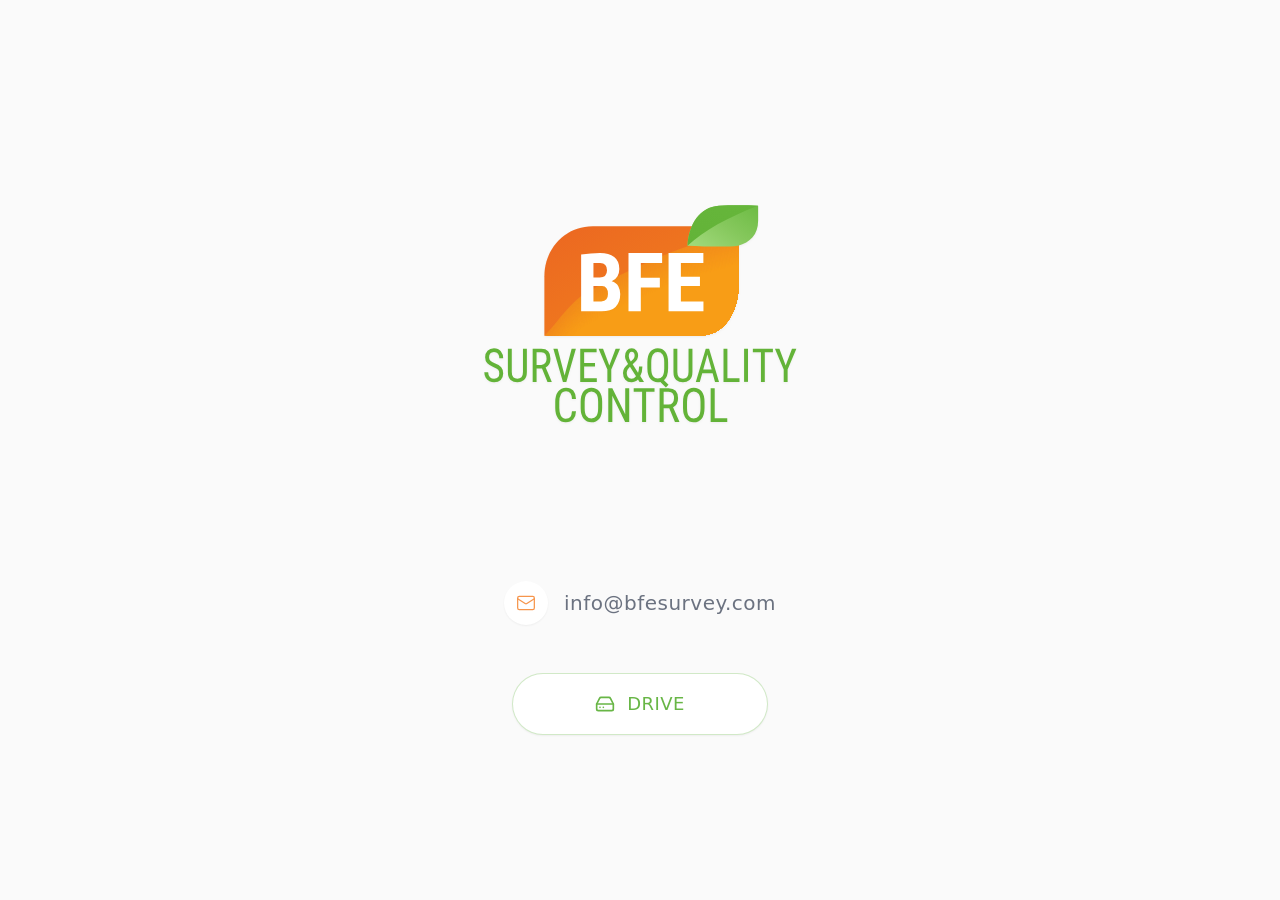
==== index.html @ 6682758d "init" ====
<!doctype html>
<html lang="en">
  <head>
    <meta charset="UTF-8">
    <meta name="viewport" content="width=device-width, initial-scale=1.0">
    <title>BFE Survey &amp; Quality Control</title>
    <link rel="stylesheet" href="styles.css">
  </head>
  <body>
    <main class="landing">
      <div class="logo-wrap">
<svg xmlns="http://www.w3.org/2000/svg" viewBox="0 0 512 512" class="logo" role="img" aria-label="BFE Survey & Quality Control logo">
            <defs>
              <linearGradient id="orangeUpperGradient" x1="8%" y1="5%" x2="92%" y2="92%">
                <stop offset="0%" stop-color="#ec6921" />
                <stop offset="58%" stop-color="#ef771e" />
                <stop offset="100%" stop-color="#f28b1a" />
              </linearGradient>
              <clipPath id="orangeBodyClip">
                <path d="M103 273V178C103 134 136 98 180 98H414V190C414 237 389 273 353 273H103Z" />
              </clipPath>
              <linearGradient id="leafLowerGradient" x1="0%" y1="100%" x2="100%" y2="15%">
                <stop offset="0%" stop-color="#a3db7e" />
                <stop offset="55%" stop-color="#86c85d" />
                <stop offset="100%" stop-color="#70bd47" />
              </linearGradient>
              <linearGradient id="leafUpperGradient" x1="0%" y1="100%" x2="100%" y2="0%">
                <stop offset="0%" stop-color="#63b338" />
                <stop offset="100%" stop-color="#66b63b" />
              </linearGradient>
            </defs>

            <path fill="url(#orangeUpperGradient)" d="M103 273V178C103 134 136 98 180 98H414V190C414 237 389 273 353 273H103Z" />
            <path fill="#f1891b" clip-path="url(#orangeBodyClip)" d="M103 273.00 C120 258.00 139 224.00 170 204.00 C214 181.00 273 150.00 335 129.00 C377 117.00 417 106.00 445 98.00 H470 V300 H84 V300 Z" />
            <path fill="#f18a1b" clip-path="url(#orangeBodyClip)" d="M103 274.48 C120 259.48 139 225.48 170 205.48 C214 182.48 273 151.48 335 130.48 C377 118.48 417 107.48 445 99.48 H470 V300 H84 V300 Z" />
            <path fill="#f28b1b" clip-path="url(#orangeBodyClip)" d="M103 275.96 C120 260.96 139 226.96 170 206.96 C214 183.96 273 152.96 335 131.96 C377 119.96 417 108.96 445 100.96 H470 V300 H84 V300 Z" />
            <path fill="#f28b1a" clip-path="url(#orangeBodyClip)" d="M103 277.44 C120 262.44 139 228.44 170 208.44 C214 185.44 273 154.44 335 133.44 C377 121.44 417 110.44 445 102.44 H470 V300 H84 V300 Z" />
            <path fill="#f28c1a" clip-path="url(#orangeBodyClip)" d="M103 278.92 C120 263.92 139 229.92 170 209.92 C214 186.92 273 155.92 335 134.92 C377 122.92 417 111.92 445 103.92 H470 V300 H84 V300 Z" />
            <path fill="#f28c1a" clip-path="url(#orangeBodyClip)" d="M103 280.40 C120 265.40 139 231.40 170 211.40 C214 188.40 273 157.40 335 136.40 C377 124.40 417 113.40 445 105.40 H470 V300 H84 V300 Z" />
            <path fill="#f28d1a" clip-path="url(#orangeBodyClip)" d="M103 281.88 C120 266.88 139 232.88 170 212.88 C214 189.88 273 158.88 335 137.88 C377 125.88 417 114.88 445 106.88 H470 V300 H84 V300 Z" />
            <path fill="#f38e1a" clip-path="url(#orangeBodyClip)" d="M103 283.36 C120 268.36 139 234.36 170 214.36 C214 191.36 273 160.36 335 139.36 C377 127.36 417 116.36 445 108.36 H470 V300 H84 V300 Z" />
            <path fill="#f38e1a" clip-path="url(#orangeBodyClip)" d="M103 284.84 C120 269.84 139 235.84 170 215.84 C214 192.84 273 161.84 335 140.84 C377 128.84 417 117.84 445 109.84 H470 V300 H84 V300 Z" />
            <path fill="#f38f1a" clip-path="url(#orangeBodyClip)" d="M103 286.32 C120 271.32 139 237.32 170 217.32 C214 194.32 273 163.32 335 142.32 C377 130.32 417 119.32 445 111.32 H470 V300 H84 V300 Z" />
            <path fill="#f38f19" clip-path="url(#orangeBodyClip)" d="M103 287.80 C120 272.80 139 238.80 170 218.80 C214 195.80 273 164.80 335 143.80 C377 131.80 417 120.80 445 112.80 H470 V300 H84 V300 Z" />
            <path fill="#f39019" clip-path="url(#orangeBodyClip)" d="M103 289.28 C120 274.28 139 240.28 170 220.28 C214 197.28 273 166.28 335 145.28 C377 133.28 417 122.28 445 114.28 H470 V300 H84 V300 Z" />
            <path fill="#f49119" clip-path="url(#orangeBodyClip)" d="M103 290.76 C120 275.76 139 241.76 170 221.76 C214 198.76 273 167.76 335 146.76 C377 134.76 417 123.76 445 115.76 H470 V300 H84 V300 Z" />
            <path fill="#f49119" clip-path="url(#orangeBodyClip)" d="M103 292.24 C120 277.24 139 243.24 170 223.24 C214 200.24 273 169.24 335 148.24 C377 136.24 417 125.24 445 117.24 H470 V300 H84 V300 Z" />
            <path fill="#f49219" clip-path="url(#orangeBodyClip)" d="M103 293.72 C120 278.72 139 244.72 170 224.72 C214 201.72 273 170.72 335 149.72 C377 137.72 417 126.72 445 118.72 H470 V300 H84 V300 Z" />
            <path fill="#f49219" clip-path="url(#orangeBodyClip)" d="M103 295.20 C120 280.20 139 246.20 170 226.20 C214 203.20 273 172.20 335 151.20 C377 139.20 417 128.20 445 120.20 H470 V300 H84 V300 Z" />
            <path fill="#f49319" clip-path="url(#orangeBodyClip)" d="M103 296.68 C120 281.68 139 247.68 170 227.68 C214 204.68 273 173.68 335 152.68 C377 140.68 417 129.68 445 121.68 H470 V300 H84 V300 Z" />
            <path fill="#f59318" clip-path="url(#orangeBodyClip)" d="M103 298.16 C120 283.16 139 249.16 170 229.16 C214 206.16 273 175.16 335 154.16 C377 142.16 417 131.16 445 123.16 H470 V300 H84 V300 Z" />
            <path fill="#f59418" clip-path="url(#orangeBodyClip)" d="M103 299.64 C120 284.64 139 250.64 170 230.64 C214 207.64 273 176.64 335 155.64 C377 143.64 417 132.64 445 124.64 H470 V300 H84 V300 Z" />
            <path fill="#f59518" clip-path="url(#orangeBodyClip)" d="M103 301.12 C120 286.12 139 252.12 170 232.12 C214 209.12 273 178.12 335 157.12 C377 145.12 417 134.12 445 126.12 H470 V300 H84 V300 Z" />
            <path fill="#f59518" clip-path="url(#orangeBodyClip)" d="M103 302.60 C120 287.60 139 253.60 170 233.60 C214 210.60 273 179.60 335 158.60 C377 146.60 417 135.60 445 127.60 H470 V300 H84 V300 Z" />
            <path fill="#f59618" clip-path="url(#orangeBodyClip)" d="M103 304.08 C120 289.08 139 255.08 170 235.08 C214 212.08 273 181.08 335 160.08 C377 148.08 417 137.08 445 129.08 H470 V300 H84 V300 Z" />
            <path fill="#f69618" clip-path="url(#orangeBodyClip)" d="M103 305.56 C120 290.56 139 256.56 170 236.56 C214 213.56 273 182.56 335 161.56 C377 149.56 417 138.56 445 130.56 H470 V300 H84 V300 Z" />
            <path fill="#f69718" clip-path="url(#orangeBodyClip)" d="M103 307.04 C120 292.04 139 258.04 170 238.04 C214 215.04 273 184.04 335 163.04 C377 151.04 417 140.04 445 132.04 H470 V300 H84 V300 Z" />
            <path fill="#f69717" clip-path="url(#orangeBodyClip)" d="M103 308.52 C120 293.52 139 259.52 170 239.52 C214 216.52 273 185.52 335 164.52 C377 152.52 417 141.52 445 133.52 H470 V300 H84 V300 Z" />
            <path fill="#f69817" clip-path="url(#orangeBodyClip)" d="M103 310.00 C120 295.00 139 261.00 170 241.00 C214 218.00 273 187.00 335 166.00 C377 154.00 417 143.00 445 135.00 H470 V300 H84 V300 Z" />
            <path fill="#f69817" clip-path="url(#orangeBodyClip)" d="M103 311.48 C120 296.48 139 262.48 170 242.48 C214 219.48 273 188.48 335 167.48 C377 155.48 417 144.48 445 136.48 H470 V300 H84 V300 Z" />
            <path fill="#f79917" clip-path="url(#orangeBodyClip)" d="M103 312.96 C120 297.96 139 263.96 170 243.96 C214 220.96 273 189.96 335 168.96 C377 156.96 417 145.96 445 137.96 H470 V300 H84 V300 Z" />
            <path fill="#f79917" clip-path="url(#orangeBodyClip)" d="M103 314.44 C120 299.44 139 265.44 170 245.44 C214 222.44 273 191.44 335 170.44 C377 158.44 417 147.44 445 139.44 H470 V300 H84 V300 Z" />
            <path fill="#f79a17" clip-path="url(#orangeBodyClip)" d="M103 315.92 C120 300.92 139 266.92 170 246.92 C214 223.92 273 192.92 335 171.92 C377 159.92 417 148.92 445 140.92 H470 V300 H84 V300 Z" />
            <path fill="#f79a17" clip-path="url(#orangeBodyClip)" d="M103 317.40 C120 302.40 139 268.40 170 248.40 C214 225.40 273 194.40 335 173.40 C377 161.40 417 150.40 445 142.40 H470 V300 H84 V300 Z" />
            <path fill="#f79b17" clip-path="url(#orangeBodyClip)" d="M103 318.88 C120 303.88 139 269.88 170 249.88 C214 226.88 273 195.88 335 174.88 C377 162.88 417 151.88 445 143.88 H470 V300 H84 V300 Z" />
            <path fill="#f79b16" clip-path="url(#orangeBodyClip)" d="M103 320.36 C120 305.36 139 271.36 170 251.36 C214 228.36 273 197.36 335 176.36 C377 164.36 417 153.36 445 145.36 H470 V300 H84 V300 Z" />
            <path fill="#f89c16" clip-path="url(#orangeBodyClip)" d="M103 321.84 C120 306.84 139 272.84 170 252.84 C214 229.84 273 198.84 335 177.84 C377 165.84 417 154.84 445 146.84 H470 V300 H84 V300 Z" />
            <path fill="#f89c16" clip-path="url(#orangeBodyClip)" d="M103 323.32 C120 308.32 139 274.32 170 254.32 C214 231.32 273 200.32 335 179.32 C377 167.32 417 156.32 445 148.32 H470 V300 H84 V300 Z" />
            <path fill="#f89d16" clip-path="url(#orangeBodyClip)" d="M103 324.80 C120 309.80 139 275.80 170 255.80 C214 232.80 273 201.80 335 180.80 C377 168.80 417 157.80 445 149.80 H470 V300 H84 V300 Z" />

            <path fill="url(#leafLowerGradient)" d="M332 129C334 94 352 67 382 65C402 64 424 64 445 65V89C445 111 432 124 413 129C392 132 360 130 332 129Z" />
            <path fill="url(#leafUpperGradient)" d="M332 129C358 105 397 83 445 65C424 64 402 64 382 65C352 67 334 94 332 129Z" />

            <g fill="#ffffff" stroke="#f2a03a" stroke-width="1.2" paint-order="stroke fill" stroke-linejoin="round">
              <path d="M1054 429Q1054 216 941.5 108.5Q829 1 603 0H117V1420C275 1435 430 1456 567 1456Q785 1456 908.5 1358.5Q1032 1261 1032 1057Q1032 958 988.5 875.0Q945 792 849 750Q961 718 1007.5 626.0Q1054 534 1054 429ZM412 1211V847H564Q737 847 737 1026Q737 1207 574 1211ZM760 432Q760 628 621 634H412V244H599Q685 244 722.5 297.5Q760 351 760 432Z" fill-rule="evenodd" transform="matrix(0.06677419 0 0 -0.06387363 154.0000 234.0000)" />
              <path d="M117 0V1456H923V1211H412V838H868V594H412V0Z" transform="matrix(0.06677419 0 0 -0.06387363 229.7887 234.0000)" />
              <path d="M117 0V1456H951V1211H412V867H869V630H412V244H953V0Z" transform="matrix(0.06677419 0 0 -0.06387363 293.8919 234.0000)" />
            </g>

            <g fill="#63b338">
              <path d="M794 368Q794 470 740.0 530.0Q686 590 509.0 653.5Q332 717 228.0 815.0Q124 913 124 1080Q124 1250 237.0 1363.0Q350 1476 541 1476Q754 1476 866.0 1341.0Q978 1206 978 1036H794Q794 1158 734.0 1238.0Q674 1318 541 1318Q420 1318 364.5 1250.5Q309 1183 309 1082Q309 990 374.5 929.0Q440 868 578 818Q792 748 885.0 644.0Q978 540 978 370Q978 192 862.5 86.0Q747 -20 550 -20Q436 -20 329.0 30.0Q222 80 153.5 178.5Q85 277 85 422H269Q269 273 351.5 205.0Q434 137 550 137Q670 137 732.0 199.5Q794 262 794 368Z" transform="matrix(0.03386414 0 0 -0.03640110 4.0000 347.0000)" />
              <path d="M842 1456H1026V431Q1026 185 890.0 82.5Q754 -20 577 -20Q388 -20 259.0 82.5Q130 185 130 431V1456H313V431Q313 260 385.0 198.5Q457 137 577 137Q698 137 770.0 198.5Q842 260 842 431Z" transform="matrix(0.03386414 0 0 -0.03640110 40.2346 347.0000)" />
              <path d="M857 0 598 590H342V0H158V1456H565Q782 1456 890.5 1346.5Q999 1237 999 1019Q999 737 771 632L1054 12V0ZM342 1298V747H563Q689 747 752.0 826.5Q815 906 815 1019Q815 1145 758.0 1221.5Q701 1298 565 1298Z" transform="matrix(0.03386414 0 0 -0.03640110 78.9413 347.0000)" />
              <path d="M1107 1456 655 0H495L43 1456H243L574 279L907 1456Z" transform="matrix(0.03386414 0 0 -0.03640110 115.9210 347.0000)" />
              <path d="M157 0V1456H930V1298H341V830H855V673H341V157H940V0Z" transform="matrix(0.03386414 0 0 -0.03640110 155.0679 347.0000)" />
              <path d="M239 1456 536 725 834 1456H1042L628 544V0H444V544L30 1456Z" transform="matrix(0.03386414 0 0 -0.03640110 188.7627 347.0000)" />
              <path d="M885 0 811 108Q748 44 665.5 12.0Q583 -20 505 -20Q319 -20 211.0 96.0Q103 212 103 392Q103 521 169.5 610.0Q236 699 343 786Q279 877 239.0 956.5Q199 1036 199 1123Q199 1293 285.5 1384.5Q372 1476 515 1476Q654 1476 735.5 1384.5Q817 1293 817 1169Q817 1067 776.0 996.0Q735 925 657 858L559 774L815 405Q862 527 862 672H1020Q1020 420 918 256L1096 0ZM376 1129Q376 1038 473 897L549 963Q602 1006 628.0 1049.5Q654 1093 654 1169Q654 1228 617.5 1276.5Q581 1325 514 1325Q446 1325 411.0 1266.5Q376 1208 376 1129ZM280 392Q280 286 335.5 209.0Q391 132 505 132Q622 132 719 242L431 663L400 637Q316 558 298.0 491.0Q280 424 280 392Z" transform="matrix(0.03386414 0 0 -0.03640110 225.3022 347.0000)" />
              <path d="M1116 -126 991 -246 730 -7Q672 -20 607 -20Q392 -20 256.5 132.0Q121 284 117 584V854Q117 1163 252.0 1319.5Q387 1476 606 1476Q830 1476 961.5 1322.5Q1093 1169 1096 868V602Q1096 225 899 71ZM914 856Q914 1096 834.5 1204.0Q755 1312 606 1312Q465 1312 382.5 1204.0Q300 1096 300 856V602Q300 360 383.5 251.5Q467 143 607 143Q757 143 835.0 250.0Q913 357 914 596Z" transform="matrix(0.03386414 0 0 -0.03640110 263.8395 347.0000)" />
              <path d="M842 1456H1026V431Q1026 185 890.0 82.5Q754 -20 577 -20Q388 -20 259.0 82.5Q130 185 130 431V1456H313V431Q313 260 385.0 198.5Q457 137 577 137Q698 137 770.0 198.5Q842 260 842 431Z" transform="matrix(0.03386414 0 0 -0.03640110 305.1538 347.0000)" />
              <path d="M43 0 512 1456H670L1139 0H951L837 381H345L231 0ZM393 539H789L591 1200Z" transform="matrix(0.03386414 0 0 -0.03640110 343.8605 347.0000)" />
              <path d="M912 157V0H157V1456H341V157Z" transform="matrix(0.03386414 0 0 -0.03640110 384.2943 347.0000)" />
              <path d="M349 1456V0H165V1456Z" transform="matrix(0.03386414 0 0 -0.03640110 416.9393 347.0000)" />
              <path d="M61 1298V1456H1008V1298H625V0H443V1298Z" transform="matrix(0.03386414 0 0 -0.03640110 434.5148 347.0000)" />
              <path d="M239 1456 536 725 834 1456H1042L628 544V0H444V544L30 1456Z" transform="matrix(0.03386414 0 0 -0.03640110 470.9188 347.0000)" />
            </g>
            <g fill="#63b338">
              <path d="M886 463H1070Q1060 238 944.0 109.0Q828 -20 601 -20Q382 -20 253.5 146.5Q125 313 125 594V863Q125 1143 255.5 1309.5Q386 1476 618 1476Q830 1476 945.0 1350.0Q1060 1224 1070 989H886Q875 1161 814.0 1239.5Q753 1318 618 1318Q458 1318 383.5 1194.0Q309 1070 309 865V594Q309 403 374.5 270.0Q440 137 601 137Q752 137 812.0 213.0Q872 289 886 463Z" transform="matrix(0.03517087 0 0 -0.03708791 116.0000 411.0000)" />
              <path d="M1104 601Q1104 292 973.0 136.0Q842 -20 616 -20Q401 -20 265.5 132.0Q130 284 126 583V854Q126 1162 261.0 1319.0Q396 1476 615 1476Q839 1476 970.0 1322.0Q1101 1168 1104 868ZM922 856Q922 1096 843.0 1204.0Q764 1312 615 1312Q473 1312 390.5 1204.0Q308 1096 308 856V601Q308 360 391.5 251.5Q475 143 616 143Q766 143 843.5 250.0Q921 357 922 595Z" transform="matrix(0.03517087 0 0 -0.03708791 156.6223 411.0000)" />
              <path d="M1109 1456V0H924L341 1123V0H157V1456H341L927 330V1456Z" transform="matrix(0.03517087 0 0 -0.03708791 199.7418 411.0000)" />
              <path d="M61 1298V1456H1008V1298H625V0H443V1298Z" transform="matrix(0.03517087 0 0 -0.03708791 243.7758 411.0000)" />
              <path d="M857 0 598 590H342V0H158V1456H565Q782 1456 890.5 1346.5Q999 1237 999 1019Q999 737 771 632L1054 12V0ZM342 1298V747H563Q689 747 752.0 826.5Q815 906 815 1019Q815 1145 758.0 1221.5Q701 1298 565 1298Z" transform="matrix(0.03517087 0 0 -0.03708791 281.7955 411.0000)" />
              <path d="M1104 601Q1104 292 973.0 136.0Q842 -20 616 -20Q401 -20 265.5 132.0Q130 284 126 583V854Q126 1162 261.0 1319.0Q396 1476 615 1476Q839 1476 970.0 1322.0Q1101 1168 1104 868ZM922 856Q922 1096 843.0 1204.0Q764 1312 615 1312Q473 1312 390.5 1204.0Q308 1096 308 856V601Q308 360 391.5 251.5Q475 143 616 143Q766 143 843.5 250.0Q921 357 922 595Z" transform="matrix(0.03517087 0 0 -0.03708791 320.4131 411.0000)" />
              <path d="M912 157V0H157V1456H341V157Z" transform="matrix(0.03517087 0 0 -0.03708791 363.5326 411.0000)" />
            </g>
          </svg>
      </div>

      <div class="actions">
        <a class="email-link" href="mailto:info@bfesurvey.com" aria-label="Написать нам">
          <span class="email-icon-wrap" aria-hidden="true">
            <svg class="email-icon" xmlns="http://www.w3.org/2000/svg" width="24" height="24" viewBox="0 0 24 24" fill="none" stroke="currentColor" stroke-width="1.5" stroke-linecap="round" stroke-linejoin="round">
              <rect width="20" height="16" x="2" y="4" rx="2"></rect>
              <path d="m22 7-8.97 5.7a1.94 1.94 0 0 1-2.06 0L2 7"></path>
            </svg>
          </span>
          <span class="email-text">info@bfesurvey.com</span>
        </a>

        <a class="disk-button" href="drive.bfesurvey.com">
          <span class="disk-button-fill" aria-hidden="true"></span>
          <svg class="disk-icon" xmlns="http://www.w3.org/2000/svg" width="24" height="24" viewBox="0 0 24 24" fill="none" stroke="currentColor" stroke-width="2" stroke-linecap="round" stroke-linejoin="round" aria-hidden="true">
            <line x1="22" x2="2" y1="12" y2="12"></line>
            <path d="M5.45 5.11 2 12v6a2 2 0 0 0 2 2h16a2 2 0 0 0 2-2v-6l-3.45-6.89A2 2 0 0 0 16.76 4H7.24a2 2 0 0 0-1.79 1.11z"></path>
            <line x1="6" x2="6.01" y1="16" y2="16"></line>
            <line x1="10" x2="10.01" y1="16" y2="16"></line>
          </svg>
          <span class="disk-text">Drive</span>
        </a>
      </div>
    </main>
  </body>
</html>
---- styles.css ----
*,
*::before,
*::after {
  box-sizing: border-box;
}

html,
body {
  margin: 0;
  min-height: 100%;
}

body {
  min-height: 100vh;
  background: #fafafa;
  color: #111827;
  font-family: ui-sans-serif, system-ui, sans-serif, "Apple Color Emoji", "Segoe UI Emoji", "Segoe UI Symbol", "Noto Color Emoji";
  display: flex;
  align-items: center;
  justify-content: center;
  padding: 1.5rem;
}

::selection {
  background: #f47b20;
  color: #ffffff;
}

.landing {
  width: 100%;
  max-width: 28rem;
  display: flex;
  flex-direction: column;
  align-items: center;
  gap: 6rem;
  animation: landing-enter 1s ease both;
}

.logo-wrap {
  width: 100%;
  display: flex;
  justify-content: center;
}

.logo {
  display: block;
  width: 18rem;
  height: auto;
  filter: drop-shadow(0 1px 1px rgb(0 0 0 / 0.05));
}

.actions {
  width: 100%;
  display: flex;
  flex-direction: column;
  align-items: center;
  gap: 3rem;
}

.email-link {
  display: flex;
  align-items: center;
  gap: 1rem;
  color: #6b7280;
  text-decoration: none;
  transition: all 300ms ease;
}

.email-link:hover {
  color: #f47b20;
  transform: translateY(-0.125rem);
}

.email-icon-wrap {
  display: flex;
  align-items: center;
  justify-content: center;
  padding: 0.75rem;
  background: #ffffff;
  border-radius: 9999px;
  box-shadow: 0 1px 2px 0 rgb(0 0 0 / 0.05);
  transition: box-shadow 150ms ease;
}

.email-link:hover .email-icon-wrap {
  box-shadow: 0 4px 6px -1px rgb(0 0 0 / 0.1), 0 2px 4px -2px rgb(0 0 0 / 0.1);
}

.email-icon {
  width: 1.25rem;
  height: 1.25rem;
  color: #f47b20;
  opacity: 0.8;
  transition: opacity 150ms ease;
}

.email-link:hover .email-icon {
  opacity: 1;
}

.email-text {
  font-size: 1.125rem;
  line-height: 1.75rem;
  font-weight: 300;
  letter-spacing: 0.025em;
}

.disk-button {
  position: relative;
  width: 16rem;
  padding: 1rem 0;
  display: flex;
  align-items: center;
  justify-content: center;
  gap: 0.75rem;
  overflow: hidden;
  color: #68b646;
  background: #ffffff;
  border: 1px solid rgb(104 182 70 / 0.3);
  border-radius: 9999px;
  text-decoration: none;
  box-shadow: 0 1px 2px 0 rgb(0 0 0 / 0.05);
  transition: all 500ms ease;
}

.disk-button:hover {
  border-color: #68b646;
  box-shadow: 0 10px 40px -10px rgb(104 182 70 / 0.4);
}

.disk-button-fill {
  position: absolute;
  inset: 0;
  background: linear-gradient(to right, #68b646, #5a9c3d);
  transform: translateY(101%);
  transition: transform 500ms ease-out;
}

.disk-button:hover .disk-button-fill {
  transform: translateY(0);
}

.disk-icon,
.disk-text {
  position: relative;
  z-index: 1;
  transition: color 500ms ease;
}

.disk-icon {
  width: 1.25rem;
  height: 1.25rem;
}

.disk-text {
  font-size: 1.125rem;
  line-height: 1.75rem;
  font-weight: 500;
  letter-spacing: 0.025em;
  text-transform: uppercase;
}

.disk-button:hover .disk-icon,
.disk-button:hover .disk-text {
  color: #ffffff;
}

@keyframes landing-enter {
  from {
    opacity: 0;
    transform: scale(0.95);
  }
  to {
    opacity: 1;
    transform: scale(1);
  }
}

@media (min-width: 48rem) {
  .logo {
    width: 20rem;
  }

  .email-text {
    font-size: 1.25rem;
    line-height: 1.75rem;
  }
}

@media (prefers-reduced-motion: reduce) {
  .landing {
    animation: none;
  }

  .email-link,
  .email-icon-wrap,
  .email-icon,
  .disk-button,
  .disk-button-fill,
  .disk-icon,
  .disk-text {
    transition: none;
  }
}
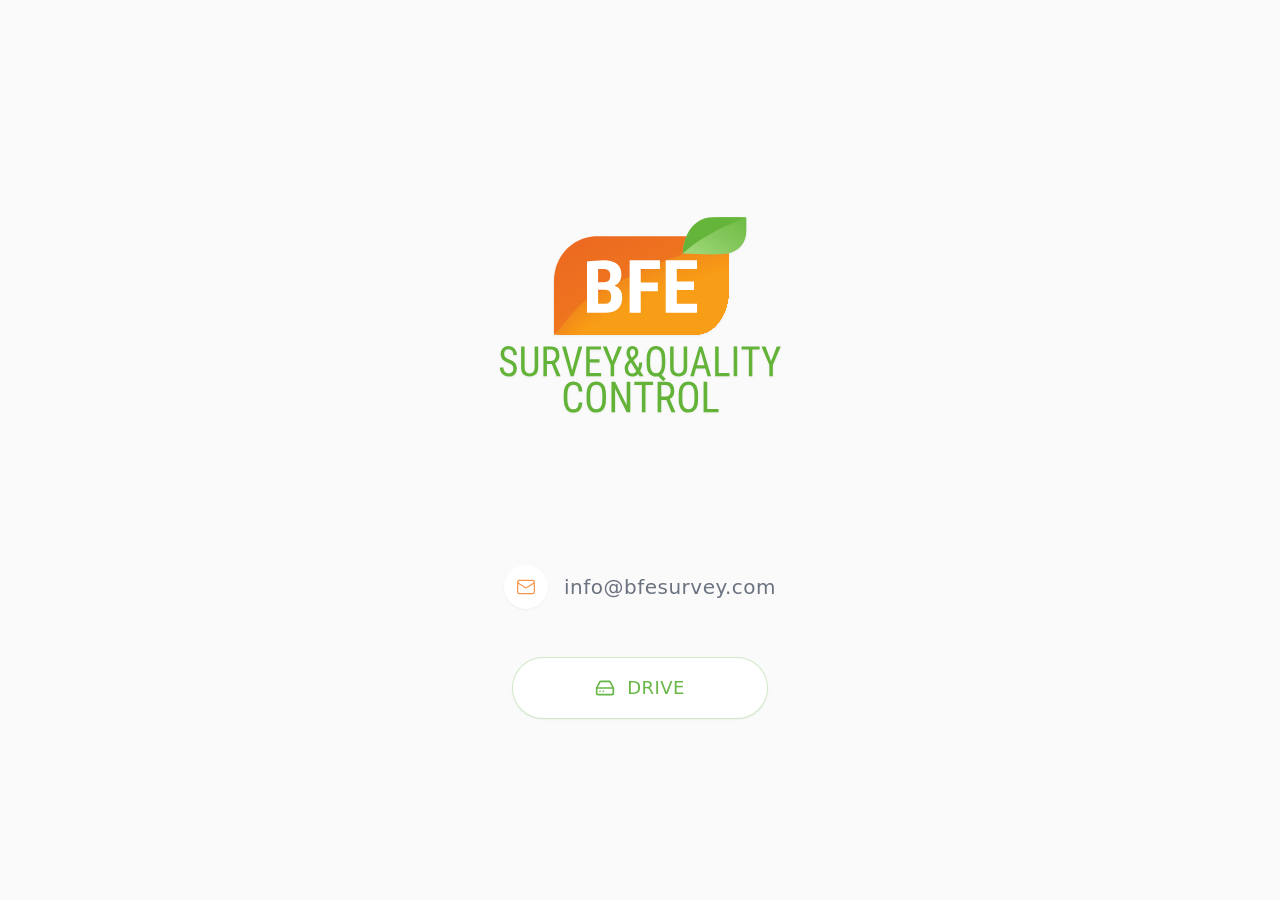
==== commit 94e1593e: "fix: template Drive sign-in target" ====
--- a/index.html
+++ b/index.html
@@ -116,7 +116,7 @@
           <span class="email-text">info@bfesurvey.com</span>
         </a>
 
-        <a class="disk-button" href="drive.bfesurvey.com">
+        <a class="disk-button" href="https://__BFE_PUBLIC_HOST__/sign-in">
           <span class="disk-button-fill" aria-hidden="true"></span>
           <svg class="disk-icon" xmlns="http://www.w3.org/2000/svg" width="24" height="24" viewBox="0 0 24 24" fill="none" stroke="currentColor" stroke-width="2" stroke-linecap="round" stroke-linejoin="round" aria-hidden="true">
             <line x1="22" x2="2" y1="12" y2="12"></line>
--- a/styles.css
+++ b/styles.css
@@ -178,7 +178,7 @@
 
 @media (min-width: 48rem) {
   .logo {
-    width: 20rem;
+    width: 18rem;
   }
 
   .email-text {
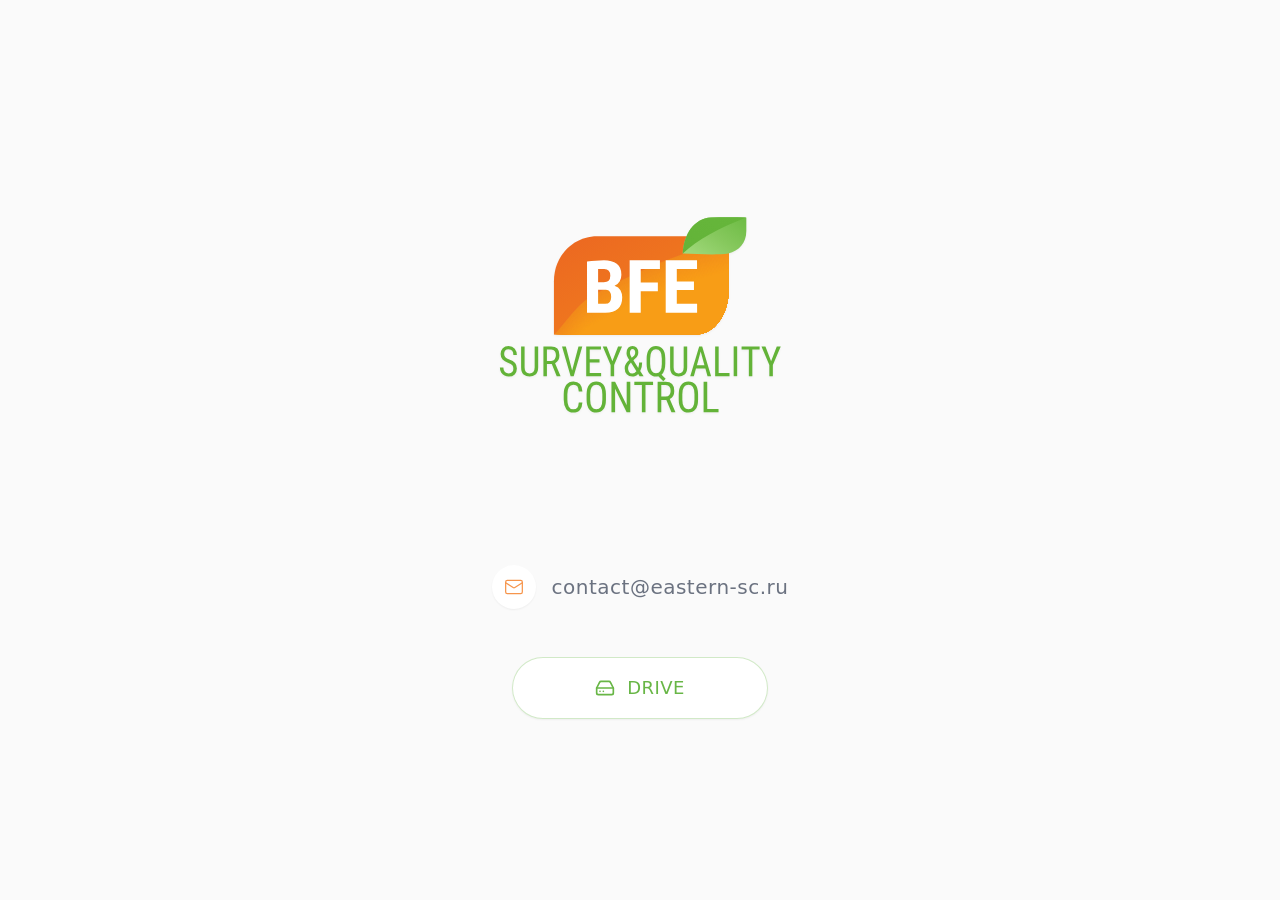
==== commit 459663bd: "Update landing contact email" ====
--- a/index.html
+++ b/index.html
@@ -2,6 +2,8 @@
 <html lang="en">
   <head>
     <meta charset="UTF-8">
+    <link rel="icon" href="/favicon.svg" type="image/svg+xml">
+    <link rel="icon" href="/favicon.ico" sizes="any">
     <meta name="viewport" content="width=device-width, initial-scale=1.0">
     <title>BFE Survey &amp; Quality Control</title>
     <link rel="stylesheet" href="styles.css">
@@ -106,14 +108,14 @@
       </div>
 
       <div class="actions">
-        <a class="email-link" href="mailto:info@bfesurvey.com" aria-label="Написать нам">
+        <a class="email-link" href="mailto:contact@eastern-sc.ru" aria-label="Написать нам">
           <span class="email-icon-wrap" aria-hidden="true">
             <svg class="email-icon" xmlns="http://www.w3.org/2000/svg" width="24" height="24" viewBox="0 0 24 24" fill="none" stroke="currentColor" stroke-width="1.5" stroke-linecap="round" stroke-linejoin="round">
               <rect width="20" height="16" x="2" y="4" rx="2"></rect>
               <path d="m22 7-8.97 5.7a1.94 1.94 0 0 1-2.06 0L2 7"></path>
             </svg>
           </span>
-          <span class="email-text">info@bfesurvey.com</span>
+          <span class="email-text">contact@eastern-sc.ru</span>
         </a>
 
         <a class="disk-button" href="https://__BFE_PUBLIC_HOST__/sign-in">
--- a/styles.css
+++ b/styles.css
@@ -108,7 +108,7 @@
 .disk-button {
   position: relative;
   width: 16rem;
-  padding: 1rem 0;
+  padding: calc(1rem + 1px) 0;
   display: flex;
   align-items: center;
   justify-content: center;
@@ -116,16 +116,18 @@
   overflow: hidden;
   color: #68b646;
   background: #ffffff;
-  border: 1px solid rgb(104 182 70 / 0.3);
+  border: 0;
   border-radius: 9999px;
   text-decoration: none;
-  box-shadow: 0 1px 2px 0 rgb(0 0 0 / 0.05);
+  box-shadow:
+    inset 0 0 0 1px rgb(104 182 70 / 0.3),
+    0 1px 2px 0 rgb(0 0 0 / 0.05);
   transition: all 500ms ease;
 }
 
 .disk-button:hover {
-  border-color: #68b646;
-  box-shadow: 0 10px 40px -10px rgb(104 182 70 / 0.4);
+  background: #ffffff;
+  box-shadow: none;
 }
 
 .disk-button-fill {
